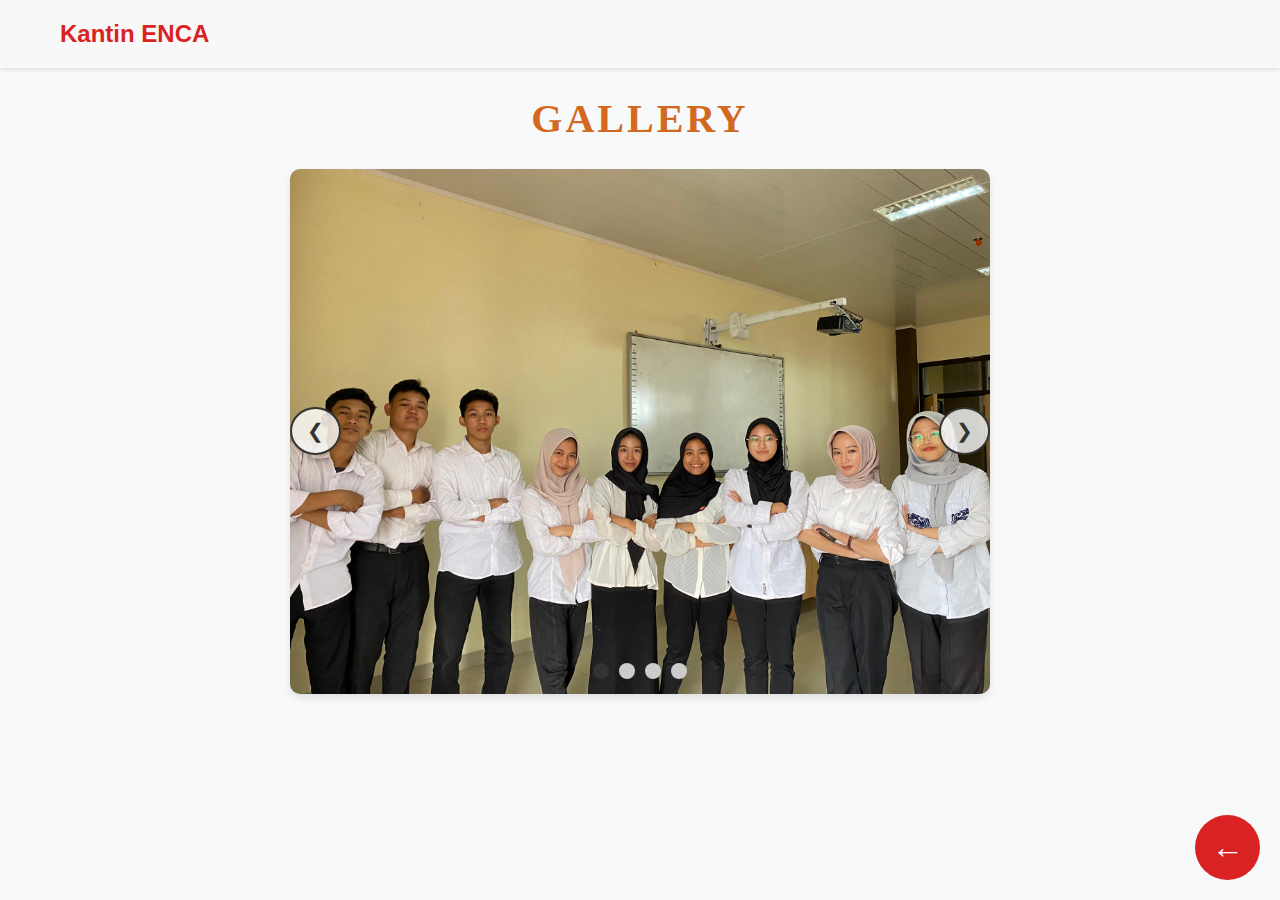
==== index2.html @ 6cbed2f1 "Update index2.html" ====
<!DOCTYPE html>
<html lang="en">

<head>
    <meta charset="UTF-8">
    <meta name="viewport" content="width=device-width, initial-scale=1.0">
    <title>Gallery | </title>
    <link rel="stylesheet" href="style.css">
    <link rel="stylesheet" href="style2.css">
    <link rel="stylesheet" href="style3.css">
    <link rel="icon" href="logo_kantin_enca-removebg-preview.ico" type="image/x-icon" />
    <link href="https://fonts.googleapis.com/css2?family=Wendy+One&family=Patrick+Hand&display=swap" rel="stylesheet">
</head>

<body>
    <header>
        <div class="logo">Kantin ENCA</div>
    </header>
    <div class="bgfl">
        <div class="bgja">
            <h1 class="judul">GALLERY</h1>

            <button id="backButton">
                ←
            </button>

            <div class="carousel">
                <div class="carousel-images">
                    <img src="Gambar WhatsApp 2024-12-26 pukul 18.07.02_36242e32.jpg" alt="Slide 1">
                    <img src="Gambar WhatsApp 2024-12-26 pukul 18.05.33_9d57fae4.jpg" alt="Slide 2">
                    <img src="Gambar WhatsApp 2024-12-26 pukul 17.52.46_0bbd1984.jpg" alt="Slide 3">
                    <img src="Gambar WhatsApp 2024-12-26 pukul 17.51.55_c13f2f59.jpg" alt="">
                </div>
                <div class="carousel-dots">
                    <button class="active" data-slide="0"></button>
                    <button data-slide="1"></button>
                    <button data-slide="2"></button>
                    <button data-slide="3"></button>
                </div>
                <div class="carousel-controls">
                    <button id="prev">&#10094;</button>
                    <button id="next">&#10095;</button>
                </div>
            </div>

        </div>
    </div>
    <script>
        document.getElementById("backButton").onclick = function () {
            window.history.back(); // Kembali ke halaman sebelumnya
        };


        const images = document.querySelector('.carousel-images');
        const dots = document.querySelectorAll('.carousel-dots button');
        const prevButton = document.getElementById('prev');
        const nextButton = document.getElementById('next');

        let currentIndex = 0;

        function updateCarousel() {
            images.style.transform = `translateX(-${currentIndex * 100}%)`;
            dots.forEach((dot, index) => {
                dot.classList.toggle('active', index === currentIndex);
            });
        }

        prevButton.addEventListener('click', () => {
            currentIndex = (currentIndex > 0) ? currentIndex - 1 : dots.length - 1;
            updateCarousel();
        });

        nextButton.addEventListener('click', () => {
            currentIndex = (currentIndex < dots.length - 1) ? currentIndex + 1 : 0;
            updateCarousel();
        });

        dots.forEach((dot, index) => {
            dot.addEventListener('click', () => {
                currentIndex = index;
                updateCarousel();
            });
        });
    </script>
</body>

</html>
---- style.css ----
body {
  font-family: Arial, sans-serif;
  margin: 0;
  padding: 0;
  color: #f8f9fa;
}
/* bootstrap */
.navbar {
  background-color: #343a40 !important;
}

.navbar .nav-link {
  color: #212529 !important;
}
.navbar .nav-link:hover {
  color: #b71c1c !important;
}
.btn-danger {
  background-color: #c82333;
  border: none;
  transition: background-color 0.3s ease;
}
.btn-danger:hover {
  background-color: #b71c1c;
}
header {
  display: flex;
  align-items: center;
  padding: 20px 50px;
  background-color: #fff;
  box-shadow: 0 5px 10px #b71c1c(0, 0, 0, 0.2);
}
.logoibu {
  width: 50px;
  height: 50px;
}
.logo {
  margin-left: 10px;
  font-size: 24px;
  font-weight: bold;
  color: #d92323;
}
nav ul {
  list-style: none;
  display: flex;
  gap: 24px;
  padding: 0;
  margin: 0;
}
.navuli {
  margin-left: 20%;
}
nav ul li {
  display: inline;
}

nav ul li a {
  margin-left: 4px;
  text-decoration: none;
  color: #333;
  font-size: 16px;
}
nav ul li a:hover {
  color: #b71c1c;
}
.search-container {
  margin-left: 6px;
  display: flex;
  justify-content: center;
  align-items: center;
  gap: 14px;
}

input[type="text"] {
  padding: 10px;
  font-size: 15px;
  width: 300px;
  border-radius: 10px;
  margin-left: 10px;
  border: 1.6px solid #c82333;
}
#searchButton {
  background-color: #c82333;
  border-radius: 6px;
  width: 80px;
}
button {
  padding: 10px 20px;
  font-size: 16px;
  cursor: pointer;
}
button#openMenu {
  position: fixed;
  bottom: 100px;
  right: 20px;
  background-color: #d92323;
  color: white;
  padding: 0;
  border: none;
  font-size: 2em;
  cursor: pointer;
  border-radius: 50%;
  display: flex;
  align-items: center;
  justify-content: center;
  width: 65px;
  height: 65px;
  text-decoration: none;
  z-index: 2;
}

.gmaps {
  position: fixed;
  bottom: 20px;
  right: 20px;
  background-color: #d92323;
  color: white;
  padding: 0;
  border: none;
  font-size: 2em;
  cursor: pointer;
  border-radius: 50%;
  display: flex;
  align-items: center;
  justify-content: center;
  width: 65px;
  height: 65px;
  text-decoration: none;
  z-index: 1;
}
.gmaps:hover {
  background-color: #b71c1c;
}

/* Modal Styles */
#menuModal {
  display: none;
  position: fixed;
  top: 50%;
  left: 50%;
  transform: translate(-50%, -50%);
  width: 90%;
  max-width: 550px;
  color: #212529;
  background: #fff;
  box-shadow: 0 2px 10px rgba(0, 0, 0, 0.1);
  border-radius: 10px;
  overflow: hidden;
  z-index: 1000;
}

.menu-content {
  padding: 20px;
}

.menu-content h3 {
  margin-top: 0;
  font-size: 18px;
  text-transform: uppercase;
  border-bottom: 2px solid #ddd;
  padding-bottom: 1px;
}

ul {
  list-style: none;
  padding: 0;
  margin: 0;
}

ul li {
  display: flex;
  justify-content: space-between;
  padding: 4.2px 0;
  border-bottom: 1px solid #ddd;
}
.dm {
  text-align: center;
}
.close-btn {
  position: absolute;
  top: 10px;
  right: 10px;
  font-size: 20px;
  background-color: #c82333;
  border: none;
  cursor: pointer;
}
.close-btn:hover {
  background-color: #b71c1c;
}
.dots {
  color: transparent;
}
.dotd {
  color: transparent;
}
#menuModal.active {
  display: block;
}
.menu-item {
  margin: 0 140px;
}
main {
  padding: 1em;
}
.welcom {
  background-image: url(profil.jpg);
  background-size: 100% 100%; /* Memperpanjang gambar latar belakang ke bawah */
  display: flex;
  align-items: center;
  height: 800px;
}

.welcom-text h1 {
  font-weight: 600;
  font-style: normal;
  width: 250%;
  font-size: 3em;
  color: chocolate;
  margin-left: 35%;
  letter-spacing: 4px;
  line-height: 0.8;
}
.welcom-image {
  margin-left: 18%;
}
html {
  scroll-behavior: smooth;
}

.makanan,
.minuman {
  color: chocolate;
  margin-left: 148px;
  margin-bottom: 15px;
  margin-top: 10px;
  font-size: 38px;
  letter-spacing: 4px;
}

@media screen and (max-width: 768px) {
  .makanan {
    margin-left: 20px;
    margin-bottom: 10px;
    margin-top: 5px;
  }
}
.card-group {
  display: flex;
  flex-wrap: wrap;
  gap: 2em;
  justify-content: center;
  margin-bottom: 2em;
}
.card-miayam,
.card-ayamgeprek,
.card-markari,
.card-mietumis,
.card-migoreng,
.card-nasigoreng,
.card-sosisbakso,
.card-esjeruk,
.card-milo,
.card-tehsisri,
.card-teajus,
.card-popice,
.card-nutrisari,
.card-cappucino,
.card-bengbeng,
.card-jusmangga,
.card-jusbuahnaga,
.card-jusapel,
.card-juspir,
.card-jusalpukat {
  background-size: cover;
  background-position: center;
  background-repeat: no-repeat;
  border: 1px solid #ddd;
  border-radius: 8px;
  flex: 1 1 calc(25% - 1em);
  max-width: calc(25% - 1em);
  display: flex;
  flex-direction: column;
  justify-content: space-between;
  height: 350px;
  box-shadow: 0 4px 6px rgba(0, 0, 0, 0.1);
  padding: 1em;
  position: relative;
  border-radius: 8%;
}

.card-group div:hover {
  transition: transform 0.5s, border-color 0.5s;
  transform: scale(1.03);
  border-color: #d92323;
}
.card-miayam {
  background-image: url(mie\ ayam.png);
}
.card-markari {
  background-image: url(martabak\ kari.png);
}
.card-migoreng {
  background-image: url(mie\ goreng\ special.png);
}
.card-nasigoreng {
  background-image: url(nasi\ goreng.png);
}
.card-mietumis {
  background-image: url(mie\ tumis.png);
}
.card-ayamgeprek {
  background-image: url(nasi\ ayam\ geprek.png);
}
.card-sosisbakso {
  background-image: url(aneka\ sosis.png);
}

.card-esjeruk {
  background-image: url(jus\ jeruk.png);
}
.card-cappucino {
  background-image: url(good\ day.png);
}
.card-bengbeng {
  background-image: url(beng\ beng.png);
}
.card-popice {
  background-image: url(pop\ ice.png);
}
.card-nutrisari {
  background-image: url(nutrisari.png);
}
.card-milo {
  background-image: url(teh\ tarik.png);
}
.card-tehsisri {
  background-image: url(teh\ sisri.png);
}
.card-teajus {
  background-image: url(teajus.png);
}
.card-jusmangga {
  background-image: url(jus\ mangga.png);
}
.card-jusbuahnaga {
  background-image: url(jus\ buah\ naga.png);
}
.card-jusapel {
  background-image: url(jus\ apel.png);
}
.card-jusalpukat {
  background-image: url(jus\ alpukat.png);
}
.best-saller {
  background-image: url(welcome\ To\ Manajemen\ Informatika.jpg);
  background-size: cover;
  height: 700px;
  margin: 0;
  padding: 0;
  margin-bottom: -75px;
}
.content {
  padding-top: 12%;
  padding-left: 10%;
  display: flex;
  gap: 8%;
  
}
.text {
  margin-top: -4%;
  max-width: 600px;
  text-align: justify;
}
.pot {
  width: 400px;
  height: 400px;
  border-radius: 50%;
  animation: rotate 5s linear infinite;
}
@keyframes rotate {
  from {
    transform: rotate(0deg);
  }
  to {
    transform: rotate(360deg);
  }
}
.bs {
  font-size: 48px;
  text-decoration: double;
  font-family: "Wendy One", sans-serif;
  color: #f8f9fa;
  letter-spacing: 4px;
}
.sb {
  font-family: "Patrick Hand", cursive;
  color: #f8f9fa;
  font-weight: 600;
}
.button-container {
  position: absolute;
  bottom: 10px;
  right: 10px;
}
.bgj {
  background-image: url(food.jpg);
  margin-top: -175px !important;
  background-size: 100% 100%;
}
.jumbotron {
  margin-bottom: 20px;
  margin-top: 1px;
}
.bgv {
  background-image: url(beverages.jpg);
  background-size: 100% 100%;
}
button {
  background-color: #4caf50;
  color: white;
  border: none;
  border-radius: 4px;
  padding: 0.5em;
  cursor: pointer;
}

button:hover {
  background-color: #45a049;
}
.count {
  margin-left: 0.5em;
  font-weight: bold;
  color: #212529;
}
.price-and-buttons {
  display: flex;
  align-items: center;
  justify-content: space-between;
  margin-top: 20px;
  padding: 10px 20px;
  background-color: none;
}
.total-price p {
  margin: 0;
  font-size: 18px;
  font-weight: bold;
  margin-left: 130px;
  color: #212529;
}
.red {
  color: #d92323;
  font-style: italic;
  opacity: 85%;
}
#inputText {
  margin-top: 1px;
  height: 25px;
  width: 200px;
  border: 1px solid chocolate;
  border-radius: 4px;
}
.buttons-container {
  display: flex;
  gap: 10px;
  margin-right: 54.5%;
}
.reset-order,
.order-now {
  color: #f8f9fa;
  background-color: #d92323;
  padding: 10px 20px;
  font-size: 16px;
  border-radius: 5px;
  border: none;
  cursor: pointer;
  transition: background-color 0.3s, transform 0.2s;
}

.reset-order:hover {
  background-color: #b71c1c;
}

.order-now:hover {
  background-color: #b71c1c;
}
footer {
  background-color: #343a43; /* Warna dasar footer */
  color: white;
  font-family: Arial, sans-serif;
  padding: 20px 0;
}

.footer-container {
  display: flex;
  flex-wrap: wrap;
  justify-content: space-between;
  align-items: flex-start;
  max-width: 1200px;
  margin: 0 auto;
  padding: 0 20px;
}

.footer-about,
.footer-links {
  flex: 1 1 calc(33.33% - 20px);
  margin: 10px;
}

.footer-about h2,
.footer-links h3 {
  color: #f9a825;
  margin-bottom: 10px;
}

.footer-about p {
  font-size: 14px;
  line-height: 1.6;
}

.footer-links ul {
  list-style: none;
  padding: 0;
}

.footer-links ul li {
  margin: 5px 0;
}

.footer-links ul li a {
  color: #a8a8a8;
  text-decoration: none;
  font-size: 14px;
}

.footer-links ul li a:hover {
  color: #f9a825;
  text-decoration: underline;
}

.footer-bottom {
  text-align: center;
  margin-top: 20px;
  border-top: 1px solid #444;
  padding-top: 10px;
  font-size: 12px;
  color: #a8a8a8;
}

.pesan {
  text-decoration: none;
  color: white;
}
.catatan-fieldset {
  border: 2px solid #e67e22;
  border-radius: 8px;
  padding: 15px;
  margin: 20px auto;
  background-color: #fef9e7;
  box-shadow: 0 4px 8px rgba(0, 0, 0, 0.1);
  width: 60%;
  max-width: 600px;
  text-align: left;
}

@import url("https://fonts.googleapis.com/css2?family=Edu+AU+VIC+WA+NT+Pre:wght@400..700&family=Montserrat:ital,wght@0,100..900;1,100..900&family=Roboto+Slab:wght@100..900&display=swap");
.catatan-fieldset legend {
  letter-spacing: 2px;
  font-family: mont;
  font-size: 18px;
  font-weight: bold;
  color: #e67e22;
  padding: 0 10px;
  text-transform: uppercase;
}

.catatan-fieldset .catatan {
  width: 96%;
  min-height: 100px;
  font-size: 14px;
  padding: 10px;
  margin-top: 10px;
  border: 2px solid #f39c12;
  border-radius: 5px;
  background-color: #fff;
  color: #34495e;
  resize: vertical;
  box-shadow: inset 0 1px 3px rgba(0, 0, 0, 0.1);
  transition: border-color 0.3s ease, box-shadow 0.3s ease;
}

.catatan-fieldset .catatan:focus {
  border-color: #e67e22;
  box-shadow: 0 0 5px rgba(230, 126, 34, 0.5);
  outline: none;
}
#output {
  background-image: url(struk.jpg);
  background-size: 100% 100%;
  display: none;
  margin: 0;
  padding: 15px;
  border: 1px solid #ddd;
  border-radius: 5px;
  box-shadow: 0 2px 5px rgba(0, 0, 0, 0.1);
}

#output h3 {
  color: #f39c12;
  margin-bottom: 16px;
  font-style: italic;
  font-weight: bold;
}

#output strong {
  display: block;
  margin-top: 10px;
  font-size: 16px;
}

#output br {
  line-height: 1.5;
}
.cod {
  background-color: #fff;
  padding: 20px;
  margin: 20px;
  border-radius: 8px;
  box-shadow: 0 4px 8px rgba(0, 0, 0, 0.1);
  max-width: 590px;
  margin: 0 auto;
  border: 2px solid #f39c12;
}

.cod label {
  font-size: 16px;
  color: #333;
  margin-bottom: 8px;
  display: block;
}

.cod select {
  width: 100%;
  padding: 10px;
  font-size: 14px;
  border: 1px solid #ccc;
  border-radius: 4px;
  outline: none;
  transition: border-color 0.3s ease;
}

.cod select:focus {
  border-color: #e67e22;
}

.cod option {
  padding: 10px;
}
.struk {
  font-style: italic;
  opacity: 80%;
  color: #d92323;
}
.namaminumn {
  color: #212529;
  font-family: "Patrick Hand", cursive;
  font-weight: 800;
}
.ctarr {
  background-image: url(catatan\ pembeli.jpg);
  background-size: 100% 100%;
  margin-top: -40px;
}
/* Mode HP */
@media screen and (max-width: 768px) {
  .search-container {
    display: none;
  }
  .navuli {
    margin-left: -35px;
  }
  .cete {
    display: none;
  }
  .my-svg {
    display: none;
  }
  .logo {
    margin-left: -35px;
    white-space: nowrap;
  }
  .logoibu {
    display: none;
  }
  .price-and-buttons {
    gap: 20px;
  }
  .total-price p {
    margin-left: 4px;
    color: #212529;
  }
  .footer-content {
    flex-direction: column;
    align-items: flex-start;
  }

  .footer-links,
  .footer-social {
    margin-top: 10px;
  }
  .footer-links {
    margin-left: 40px;
  }
  .footer-social {
    margin-left: 40px;
  }
  .footer-logo {
    margin-bottom: 10px;
  }
  .catatan-fieldset {
    width: 90%;
  }
  .catatan-fieldset .catatan {
    width: 90%;
  }
  .cat {
    margin-top: 1px;
  }
  .minuman {
    margin-left: 10px;
  }
  .jumbotron {
    margin-top: -35px;
  }
  .welcom-text {
    width: 160px;
    padding: 0;
  }
  .welcom-image {
    display: none;
  }
  .card-miayam,
  .card-ayamgeprek,
  .card-markari,
  .card-mietumis,
  .card-migoreng,
  .card-nasigoreng,
  .card-sosisbakso,
  .card-esjeruk,
  .card-milo,
  .card-tehsisri,
  .card-teajus,
  .card-popice,
  .card-nutrisari,
  .card-cappucino,
  .card-bengbeng,
  .card-jusmangga,
  .card-jusbuahnaga,
  .card-jusapel,
  .card-juspir,
  .card-jusalpukat {
    height: 100px;
  }
  .namaminumn {
    display: none;
  }
  .card-group {
    gap: 1em;
  }
  .content {
    padding-left: 6%;
  }
  .pot {
    width: 175px;
    height: 175px;
  }
  .sb {
    margin-top: 70px;
    margin-left: -120%;
    max-width: 320px;
  }
  .dots {
    display: none;
  }
  .dotd {
    color: transparent;
  }
}
---- style2.css ----
body {
  background-color: #f8f9fa;
  font-family: Arial, sans-serif;
  margin: 0;
  padding: 0;
  color: #212529;
}
header {
  display: flex;
  align-items: center;
  padding: 20px 50px;
  background-color: #f8f8f8;
  box-shadow: 0 2px 4px rgba(0, 0, 0, 0.1);
}
.logoibu {
  width: 50px;
  height: 50px;
}
.logo {
  margin-left: 10px;
  font-size: 24px;
  font-weight: bold;
  color: #d92323;
}

.carousel {
  position: relative;
  width: 80%;
  max-width: 700px;
  overflow: hidden;
  border-radius: 10px;
  box-shadow: 0 4px 8px rgba(0, 0, 0, 0.1);
  margin: 0 auto;
}

.carousel-images {
  display: flex;
  transition: transform 0.5s ease-in-out;
}

.carousel-images img {
  width: 100%;
  flex-shrink: 0;
}

.carousel-dots {
  position: absolute;
  bottom: 15px;
  left: 50%;
  transform: translateX(-50%);
  display: flex;
  gap: 10px;
}

.carousel-dots button {
  width: 12px;
  height: 12px;
  border: none;
  border-radius: 50%;
  background: #ccc;
  cursor: pointer;
  transition: background 0.3s;
}

.carousel-dots button.active {
  background: #333;
}

.carousel-controls {
  position: absolute;
  top: 50%;
  width: 100%;
  display: flex;
  justify-content: space-between;
  transform: translateY(-50%);
}

.carousel-controls button {
  background: rgba(255, 255, 255, 0.8);
  border: 2px solid #333;
  color: #333;
  font-size: 20px;
  padding: 10px 15px;
  cursor: pointer;
  border-radius: 50%;
  transition: background 0.3s, transform 0.3s;
  box-shadow: 0 4px 6px rgba(0, 0, 0, 0.1);
}

.carousel-controls button:hover {
  background: #333;
  color: white;
  transform: scale(1.1);
}

.carousel-controls button:active {
  transform: scale(0.95);
}

@import url("https://fonts.googleapis.com/css2?family=Bowlby+One&family=Edu+AU+VIC+WA+NT+Pre:wght@400..700&family=Montserrat:ital,wght@0,100..900;1,100..900&family=Poppins:ital,wght@0,100;0,200;0,300;0,400;0,500;0,600;0,700;0,800;0,900;1,100;1,200;1,300;1,400;1,500;1,600;1,700;1,800;1,900&family=Roboto+Slab:wght@100..900&display=swap");
.judul {
  text-align: center;
  font-size: 40px;
  color: chocolate;
  font-family: bow;
  letter-spacing: 3px;
}
h2 {
  margin-left: 12px;
  color: #212529;
}

/* Mode HP */
@media screen and (max-width: 768px) {
}
---- style3.css ----
.navulia {
  margin-left: 40%;
}
button#openMenu {
  position: fixed;
  bottom: 100px;
  right: 20px;
  background-color: #d92323;
  color: white;
  padding: 0;
  border: none;
  font-size: 2em;
  cursor: pointer;
  border-radius: 50%;
  display: flex;
  align-items: center;
  justify-content: center;
  width: 65px;
  height: 65px;
  text-decoration: none;
  z-index: 2;
}
/* Modal Styles */
#menuModal {
  display: none;
  position: fixed;
  top: 50%;
  left: 50%;
  transform: translate(-50%, -50%);
  width: 90%;
  max-width: 550px;
  background: #fff;
  box-shadow: 0 2px 10px rgba(0, 0, 0, 0.1);
  border-radius: 10px;
  overflow: hidden;
  z-index: 1000;
}
.menu-content {
  padding: 20px;
}
.menu-content h3 {
  margin-top: 0;
  font-size: 18px;
  text-transform: uppercase;
  border-bottom: 2px solid #ddd;
  padding-bottom: 5px;
}
ul {
  list-style: none;
  padding: 0;
  margin: 0;
}
ul li {
  display: flex;
  justify-content: space-between;
  padding: 5px 0;
  border-bottom: 1px solid #ddd;
} 
.close-btn {
  position: absolute;
  color: #f8f9fa;
  top: 10px;
  right: 10px;
  font-size: 20px;
  background-color: #c82333;
  border: none;
  cursor: pointer;
  border-radius: 50%;
}
.close-btn:hover {
  background-color: #b71c1c;
}
.dots {
  color: transparent;
}
.dotd {
  color: transparent;
}
.da {
  text-align: center;
}
#menuModal.active {
  display: block;
}
#backButton {
  position: fixed;
  bottom: 20px;
  right: 20px;
  background-color: #d92323;
  color: white;
  padding: 0;
  border: none;
  font-size: 2em;
  cursor: pointer;
  border-radius: 50%;
  display: flex;
  align-items: center;
  justify-content: center;
  width: 65px;
  height: 65px;
  text-decoration: none;
  z-index: 1;
}
#backButton:hover {
  background-color: #b71c1c;
}

/* Mode HP */
@media screen and (max-width: 768px) {
  .navuli {
    margin-left: 0px;
  }
  .cete {
    display: none;
  }
  .cta-buttons {
    display: none;
  }
  .logo {
    margin-left: -35px;
  }
  .logoibu {
    display: none;
  }
  .cts {
    margin-left: -8px;
  }
  .foto-container {
    width: 100vw;
    height: 100vh;
    overflow: hidden;
  }

  .foto-container img {
    width: 100%;
    height: 100%;
    object-fit: cover;
    object-position: center center;
  }
}
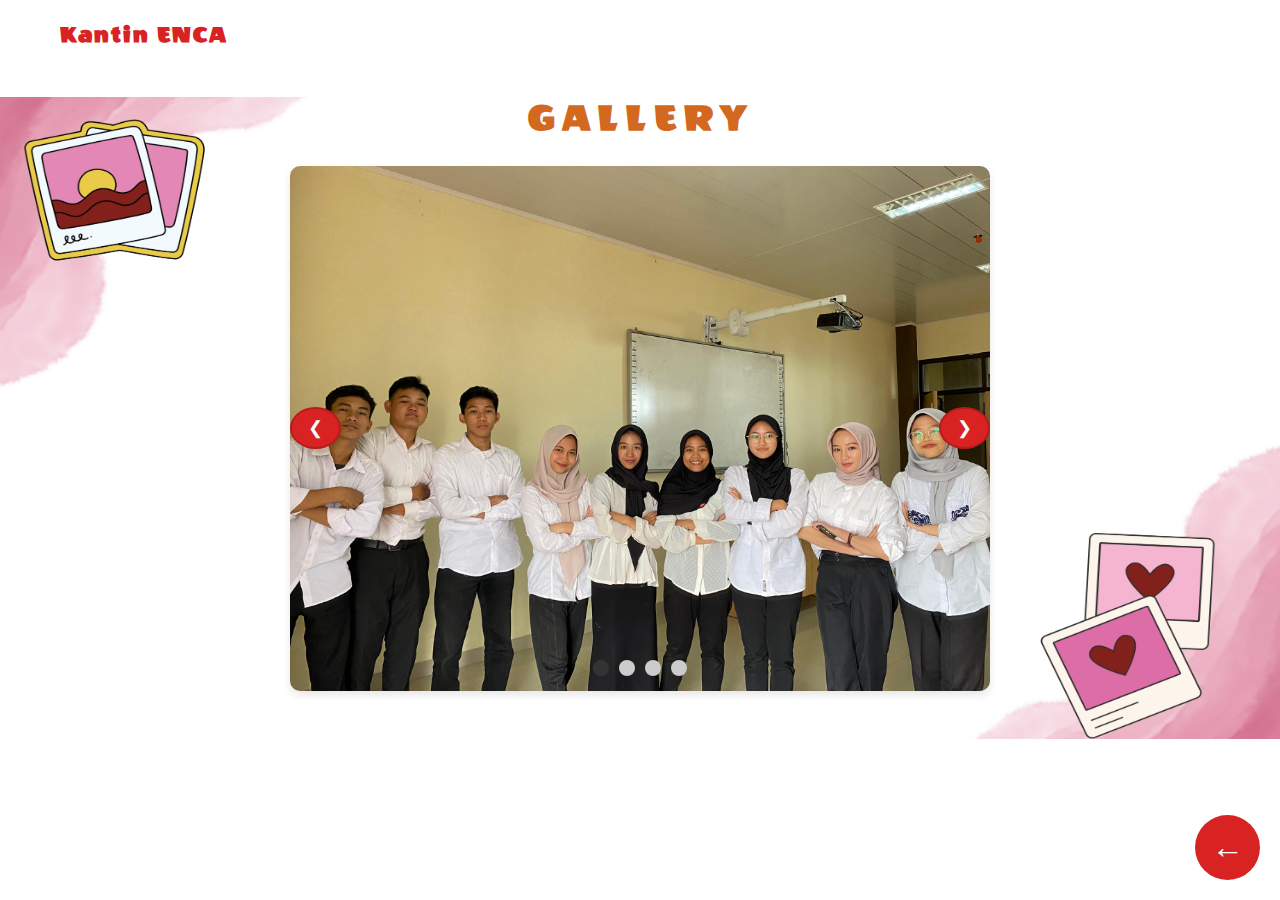
==== commit 8b710a2a: "Update index2.html" ====
--- a/index2.html
+++ b/index2.html
@@ -18,6 +18,7 @@
     </header>
     <div class="bgfl">
         <div class="bgja">
+            
             <h1 class="judul">GALLERY</h1>
 
             <button id="backButton">
--- a/style.css
+++ b/style.css
@@ -2,7 +2,7 @@
   font-family: Arial, sans-serif;
   margin: 0;
   padding: 0;
-  color: #f8f9fa;
+  color: #212529;
 }
 /* bootstrap */
 .navbar {
@@ -26,19 +26,17 @@
 header {
   display: flex;
   align-items: center;
-  padding: 20px 50px;
+  padding: 15px 50px;
   background-color: #fff;
   box-shadow: 0 5px 10px #b71c1c(0, 0, 0, 0.2);
-}
-.logoibu {
-  width: 50px;
-  height: 50px;
 }
 .logo {
   margin-left: 10px;
   font-size: 24px;
   font-weight: bold;
-  color: #d92323;
+  font-family: 'Wendy One', sans-serif;
+ color: #d92323;
+ letter-spacing: 2px;
 }
 nav ul {
   list-style: none;
@@ -365,11 +363,10 @@
   padding-left: 10%;
   display: flex;
   gap: 8%;
-  
 }
 .text {
   margin-top: -4%;
-  max-width: 600px;
+  max-width: 800px;
   text-align: justify;
 }
 .pot {
@@ -387,16 +384,19 @@
   }
 }
 .bs {
-  font-size: 48px;
+  font-size: 40px;
   text-decoration: double;
   font-family: "Wendy One", sans-serif;
   color: #f8f9fa;
   letter-spacing: 4px;
+  margin-bottom: -10px;
 }
 .sb {
   font-family: "Patrick Hand", cursive;
   color: #f8f9fa;
   font-weight: 600;
+  line-height: 2;
+  font-size: 22px;
 }
 .button-container {
   position: absolute;
@@ -595,12 +595,11 @@
   outline: none;
 }
 #output {
-  background-image: url(struk.jpg);
+  background-image: url(welcome\ To\ Manajemen\ Informatika\ \(Banner\ Sedang\ \(AS\)\ \(Horizontal\)\).jpg);
   background-size: 100% 100%;
   display: none;
   margin: 0;
   padding: 15px;
-  border: 1px solid #ddd;
   border-radius: 5px;
   box-shadow: 0 2px 5px rgba(0, 0, 0, 0.1);
 }
@@ -689,9 +688,6 @@
     margin-left: -35px;
     white-space: nowrap;
   }
-  .logoibu {
-    display: none;
-  }
   .price-and-buttons {
     gap: 20px;
   }
@@ -731,6 +727,11 @@
   }
   .jumbotron {
     margin-top: -35px;
+  }
+  .welcom {
+    background-image: url(welcome\ To\ Manajemen\ Informatika\ \(Kisah\ Anda\)11.jpg);
+    background-size: 100% 100%;
+    background-repeat: no-repeat;
   }
   .welcom-text {
     width: 160px;
@@ -773,11 +774,17 @@
   .pot {
     width: 175px;
     height: 175px;
+    margin-top: -10px;
+  }
+  .bs {
+    margin-top: 0px;
   }
   .sb {
-    margin-top: 70px;
+    margin-top: 50px;
     margin-left: -120%;
-    max-width: 320px;
+    max-width: 400px;
+    line-height: 1.5;
+    font-size: 20px;
   }
   .dots {
     display: none;
@@ -785,4 +792,12 @@
   .dotd {
     color: transparent;
   }
-}
+  .phone-number {
+    color: white;
+    text-decoration: none;
+    }
+  .email-link {
+    color: white;
+   text-decoration: none; 
+    }
+}
--- a/style2.css
+++ b/style2.css
@@ -1,6 +1,4 @@
 body {
-  background-color: #f8f9fa;
-  font-family: Arial, sans-serif;
   margin: 0;
   padding: 0;
   color: #212529;
@@ -8,21 +6,10 @@
 header {
   display: flex;
   align-items: center;
-  padding: 20px 50px;
-  background-color: #f8f8f8;
-  box-shadow: 0 2px 4px rgba(0, 0, 0, 0.1);
+  padding: 22px 50px;
+  background-color: #fff;
+  box-shadow: 0 5px 10px #b71c1c(0, 0, 0, 0.2);
 }
-.logoibu {
-  width: 50px;
-  height: 50px;
-}
-.logo {
-  margin-left: 10px;
-  font-size: 24px;
-  font-weight: bold;
-  color: #d92323;
-}
-
 .carousel {
   position: relative;
   width: 80%;
@@ -76,11 +63,11 @@
 }
 
 .carousel-controls button {
-  background: rgba(255, 255, 255, 0.8);
-  border: 2px solid #333;
-  color: #333;
-  font-size: 20px;
-  padding: 10px 15px;
+  background: #d92323;
+  border: 2px solid #b71c1c;
+  color: #f8f9fa;
+  font-size: 18px;
+  padding: 8px 16px; 
   cursor: pointer;
   border-radius: 50%;
   transition: background 0.3s, transform 0.3s;
@@ -88,28 +75,40 @@
 }
 
 .carousel-controls button:hover {
-  background: #333;
+  background: #b71c1c;
   color: white;
-  transform: scale(1.1);
+  transform: scale(1.05);
 }
 
 .carousel-controls button:active {
-  transform: scale(0.95);
+  transform: scale(0.9);
 }
 
-@import url("https://fonts.googleapis.com/css2?family=Bowlby+One&family=Edu+AU+VIC+WA+NT+Pre:wght@400..700&family=Montserrat:ital,wght@0,100..900;1,100..900&family=Poppins:ital,wght@0,100;0,200;0,300;0,400;0,500;0,600;0,700;0,800;0,900;1,100;1,200;1,300;1,400;1,500;1,600;1,700;1,800;1,900&family=Roboto+Slab:wght@100..900&display=swap");
+
 .judul {
   text-align: center;
   font-size: 40px;
   color: chocolate;
-  font-family: bow;
-  letter-spacing: 3px;
-}
-h2 {
-  margin-left: 12px;
-  color: #212529;
+  font-family: 'Wendy One', sans-serif;
+  letter-spacing: 8px;
 }
 
-/* Mode HP */
 @media screen and (max-width: 768px) {
+  .carousel {
+    margin-top: 25%;
+  }
+   .bgja {
+    background-image: url(welcome\ To\ Manajemen\ Informatika\ \(Kisah\ Anda\).jpg);
+    background-size: 100% 100%;
+    background-repeat: no-repeat;
+    height: 642px;
+  }  
 }
+@media (min-width: 768px) {
+    .bgja {
+    background-image: url(welcome\ To\ Manajemen\ Informatika\ \(Presentasi\)\ \(1\).jpg);
+    background-size: 100% 100%;
+    background-repeat: no-repeat;
+    height: 642px;            
+  }
+}
--- a/style3.css
+++ b/style3.css
@@ -1,5 +1,9 @@
-.navulia {
-  margin-left: 40%;
+header {
+  display: flex;
+  align-items: center;
+  padding: 22px 50px;
+  background-color: #fff;
+  box-shadow: 0 5px 10px #b71c1c(0, 0, 0, 0.2);
 }
 button#openMenu {
   position: fixed;
@@ -55,7 +59,7 @@
   justify-content: space-between;
   padding: 5px 0;
   border-bottom: 1px solid #ddd;
-} 
+}
 .close-btn {
   position: absolute;
   color: #f8f9fa;
@@ -107,20 +111,8 @@
 
 /* Mode HP */
 @media screen and (max-width: 768px) {
-  .navuli {
-    margin-left: 0px;
-  }
-  .cete {
-    display: none;
-  }
-  .cta-buttons {
-    display: none;
-  }
   .logo {
     margin-left: -35px;
-  }
-  .logoibu {
-    display: none;
   }
   .cts {
     margin-left: -8px;
@@ -137,4 +129,8 @@
     object-fit: cover;
     object-position: center center;
   }
+  .nonim {
+    list-style: none;
+    color: #212529;
+  }
 }
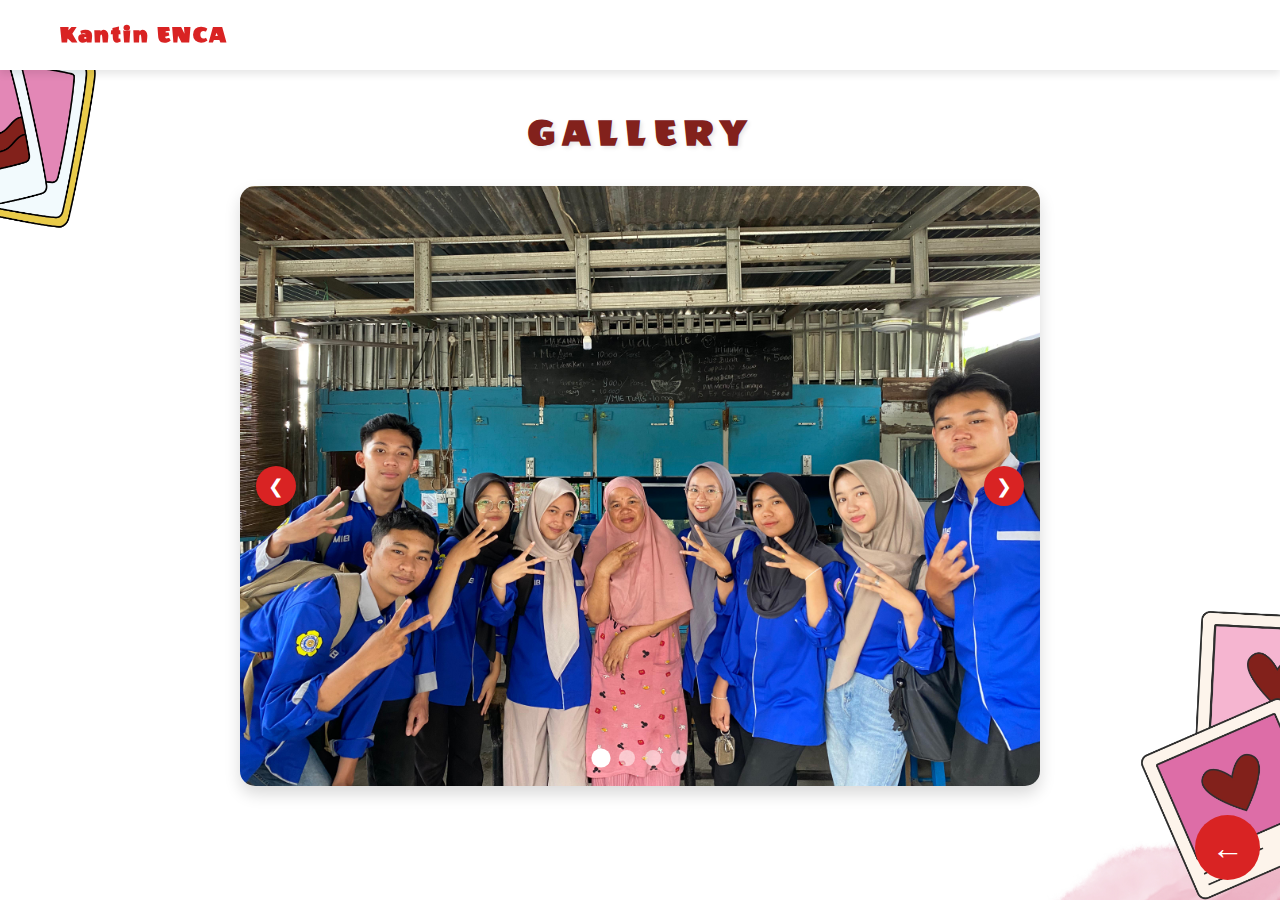
==== commit 9ca284a1: "Update index2.html" ====
--- a/index2.html
+++ b/index2.html
@@ -4,7 +4,7 @@
 <head>
     <meta charset="UTF-8">
     <meta name="viewport" content="width=device-width, initial-scale=1.0">
-    <title>Gallery | </title>
+    <title>Gallery | Kantin ENCA</title>
     <link rel="stylesheet" href="style.css">
     <link rel="stylesheet" href="style2.css">
     <link rel="stylesheet" href="style3.css">
@@ -27,10 +27,10 @@
 
             <div class="carousel">
                 <div class="carousel-images">
-                    <img src="Gambar WhatsApp 2024-12-26 pukul 18.07.02_36242e32.jpg" alt="Slide 1">
-                    <img src="Gambar WhatsApp 2024-12-26 pukul 18.05.33_9d57fae4.jpg" alt="Slide 2">
-                    <img src="Gambar WhatsApp 2024-12-26 pukul 17.52.46_0bbd1984.jpg" alt="Slide 3">
-                    <img src="Gambar WhatsApp 2024-12-26 pukul 17.51.55_c13f2f59.jpg" alt="">
+                    <img src="Gambar WhatsApp 2024-12-31 pukul 20.30.09_fd9daf91.jpg" alt="Slide 1">
+                    <img src="Gambar WhatsApp 2024-12-31 pukul 20.30.14_87c7d795.jpg" alt="Slide 2">
+                    <img src="Gambar WhatsApp 2024-12-31 pukul 20.30.10_4624ecbc.jpg" alt="Slide 3">
+                    <img src="Gambar WhatsApp 2024-12-31 pukul 20.30.14_9592f8e7.jpg" alt="Slide 4">
                 </div>
                 <div class="carousel-dots">
                     <button class="active" data-slide="0"></button>
@@ -47,41 +47,53 @@
         </div>
     </div>
     <script>
-        document.getElementById("backButton").onclick = function () {
-            window.history.back(); // Kembali ke halaman sebelumnya
-        };
+          const carouselImages = document.querySelector('.carousel-images');
+            const dots = document.querySelectorAll('.carousel-dots button');
+            const prevButton = document.getElementById('prev');
+            const nextButton = document.getElementById('next');
 
+            let currentIndex = 0;
+            const totalSlides = dots.length;
+            const slideInterval = 3000; // 3 seconds
 
-        const images = document.querySelector('.carousel-images');
-        const dots = document.querySelectorAll('.carousel-dots button');
-        const prevButton = document.getElementById('prev');
-        const nextButton = document.getElementById('next');
+            function updateCarousel() {
+                const offset = -currentIndex * 100;
+                carouselImages.style.transform = `translateX(${offset}%)`;
 
-        let currentIndex = 0;
+                dots.forEach((dot, index) => {
+                    dot.classList.toggle('active', index === currentIndex);
+                });
+            }
 
-        function updateCarousel() {
-            images.style.transform = `translateX(-${currentIndex * 100}%)`;
+            function goToSlide(index) {
+                currentIndex = (index + totalSlides) % totalSlides;
+                updateCarousel();
+            }
+
+            function nextSlide() {
+                goToSlide(currentIndex + 1);
+            }
+
+            function prevSlide() {
+                goToSlide(currentIndex - 1);
+            }
+
             dots.forEach((dot, index) => {
-                dot.classList.toggle('active', index === currentIndex);
+                dot.addEventListener('click', () => goToSlide(index));
             });
-        }
 
-        prevButton.addEventListener('click', () => {
-            currentIndex = (currentIndex > 0) ? currentIndex - 1 : dots.length - 1;
-            updateCarousel();
-        });
+            nextButton.addEventListener('click', nextSlide);
+            prevButton.addEventListener('click', prevSlide);
 
-        nextButton.addEventListener('click', () => {
-            currentIndex = (currentIndex < dots.length - 1) ? currentIndex + 1 : 0;
-            updateCarousel();
-        });
+            let autoSlide = setInterval(nextSlide, slideInterval);
 
-        dots.forEach((dot, index) => {
-            dot.addEventListener('click', () => {
-                currentIndex = index;
-                updateCarousel();
+            document.querySelector('.carousel').addEventListener('mouseover', () => {
+                clearInterval(autoSlide);
             });
-        });
+
+            document.querySelector('.carousel').addEventListener('mouseout', () => {
+                autoSlide = setInterval(nextSlide, slideInterval);
+            });
     </script>
 </body>
 
--- a/style.css
+++ b/style.css
@@ -35,7 +35,7 @@
   font-size: 24px;
   font-weight: bold;
   font-family: 'Wendy One', sans-serif;
- color: #d92323;
+ color: #82211c;
  letter-spacing: 2px;
 }
 nav ul {
@@ -148,15 +148,18 @@
 }
 
 .menu-content {
-  padding: 20px;
+  padding: 50px;
+  font-family: "Patrick Hand", cursive;
+  font-weight: 600;
 }
 
 .menu-content h3 {
   margin-top: 0;
+  margin-bottom: 10px;
   font-size: 18px;
   text-transform: uppercase;
   border-bottom: 2px solid #ddd;
-  padding-bottom: 1px;
+  padding-bottom: 0px;
 }
 
 ul {
@@ -168,7 +171,7 @@
 ul li {
   display: flex;
   justify-content: space-between;
-  padding: 4.2px 0;
+  padding: 3.2px 0;
   border-bottom: 1px solid #ddd;
 }
 .dm {
@@ -176,8 +179,8 @@
 }
 .close-btn {
   position: absolute;
-  top: 10px;
-  right: 10px;
+  top: 90px;
+  right: 60px;
   font-size: 20px;
   background-color: #c82333;
   border: none;
@@ -201,9 +204,17 @@
 main {
   padding: 1em;
 }
+@keyframes fadeIn {
+  0% {
+    opacity: 0;
+  }
+  100% {
+    opacity: 1;
+  }
+}
 .welcom {
   background-image: url(profil.jpg);
-  background-size: 100% 100%; /* Memperpanjang gambar latar belakang ke bawah */
+  background-size: 100% 100%;
   display: flex;
   align-items: center;
   height: 800px;
@@ -218,10 +229,21 @@
   margin-left: 35%;
   letter-spacing: 4px;
   line-height: 0.8;
-}
+  opacity: 0;
+  animation: fadeIn 2s ease-in-out forwards;
+}
+
+.welcom-image img {
+  opacity: 0;
+  animation: fadeIn 2s ease-in-out 0.5s forwards;
+}
+
 .welcom-image {
   margin-left: 18%;
 }
+
+
+
 html {
   scroll-behavior: smooth;
 }
@@ -231,16 +253,18 @@
   color: chocolate;
   margin-left: 148px;
   margin-bottom: 15px;
-  margin-top: 10px;
+  margin-top: 200px;
   font-size: 38px;
   letter-spacing: 4px;
 }
-
+.minuman {
+  margin-top: 60px;
+}
 @media screen and (max-width: 768px) {
   .makanan {
     margin-left: 20px;
     margin-bottom: 10px;
-    margin-top: 5px;
+    margin-top: 60px;
   }
 }
 .card-group {
@@ -664,19 +688,30 @@
   color: #212529;
   font-family: "Patrick Hand", cursive;
   font-weight: 800;
+  letter-spacing: 1.8px;
 }
 .ctarr {
   background-image: url(catatan\ pembeli.jpg);
   background-size: 100% 100%;
   margin-top: -40px;
 }
+.phone-number {
+    color: white;
+    text-decoration: none;
+}
+
+.email-link {
+    color: white;
+    text-decoration: none;
+}
+
 /* Mode HP */
 @media screen and (max-width: 768px) {
   .search-container {
     display: none;
   }
   .navuli {
-    margin-left: -35px;
+    margin-left: -27px;
   }
   .cete {
     display: none;
@@ -721,9 +756,6 @@
   }
   .cat {
     margin-top: 1px;
-  }
-  .minuman {
-    margin-left: 10px;
   }
   .jumbotron {
     margin-top: -35px;
@@ -734,7 +766,7 @@
     background-repeat: no-repeat;
   }
   .welcom-text {
-    width: 160px;
+    width: 130px;
     padding: 0;
   }
   .welcom-image {
@@ -778,13 +810,19 @@
   }
   .bs {
     margin-top: 0px;
+    margin-left: -8%;
+    letter-spacing: 2.5px;
   }
   .sb {
     margin-top: 50px;
     margin-left: -120%;
-    max-width: 400px;
+    max-width: 350px;
     line-height: 1.5;
     font-size: 20px;
+  }
+  .minuman {
+    margin-top:50px;
+    margin-left: 10px;
   }
   .dots {
     display: none;
@@ -800,4 +838,7 @@
     color: white;
    text-decoration: none; 
     }
-}
+    .menu-content {
+      font-size: 15px;
+    }
+}
--- a/style2.css
+++ b/style2.css
@@ -1,38 +1,149 @@
-body {
+/* Reset dan variabel warna */
+:root {
+  --primary-color: #d92323;
+  --primary-dark: #b71c1c;
+  --background-light: #f8f9fa;
+  --text-dark: #212529;
+  --text-light: #ffffff;
+  --shadow: 0 4px 8px rgba(0, 0, 0, 0.1);
+  --transition: all 0.3s ease;
+}
+
+* {
   margin: 0;
   padding: 0;
-  color: #212529;
-}
+  box-sizing: border-box;
+}
+
+body {
+  color: var(--text-dark);
+  font-family: 'Patrick Hand', sans-serif;
+  background-color: var(--background-light);
+}
+
+/* Header Styling */
 header {
   display: flex;
   align-items: center;
-  padding: 22px 50px;
-  background-color: #fff;
-  box-shadow: 0 5px 10px #b71c1c(0, 0, 0, 0.2);
-}
+  padding: 1rem 3rem;
+  background-color: var(--text-light);
+  box-shadow: var(--shadow);
+  position: fixed;
+  width: 100%;
+  top: 0;
+  z-index: 1000;
+}
+
+.logo {
+  font-family: 'Wendy One', sans-serif;
+  font-size: 1.5rem;
+  color: var(--primary-color);
+  letter-spacing: 2px;
+  transition: var(--transition);
+}
+
+.logo:hover {
+  transform: scale(1.05);
+}
+
+/* Back Button Styling */
+#backButton {
+  position: fixed;
+  top: 90px;
+  left: 20px;
+  background-color: var(--primary-color);
+  color: var(--text-light);
+  border: none;
+  border-radius: 50%;
+  width: 40px;
+  height: 40px;
+  font-size: 1.5rem;
+  cursor: pointer;
+  transition: var(--transition);
+  z-index: 100;
+  display: flex;
+  align-items: center;
+  justify-content: center;
+  box-shadow: var(--shadow);
+}
+
+#backButton:hover {
+  background-color: var(--primary-dark);
+  transform: scale(1.1);
+}
+
+/* Title Styling */
+.judul {
+  text-align: center;
+  font-size: 2.5rem;
+  color: #82211c;
+  font-family: 'Wendy One', sans-serif;
+  letter-spacing: 8px;
+  margin: 6rem 0 2rem;
+  text-shadow: 2px 2px 4px rgba(0, 0, 0, 0.1);
+  animation: fadeInDown 1s ease;
+}
+
+/* Carousel Styling */
 .carousel {
   position: relative;
   width: 80%;
-  max-width: 700px;
+  max-width: 800px;
+  margin: 2rem auto;
   overflow: hidden;
-  border-radius: 10px;
-  box-shadow: 0 4px 8px rgba(0, 0, 0, 0.1);
-  margin: 0 auto;
+  border-radius: 15px;
+  box-shadow: 0 8px 16px rgba(0, 0, 0, 0.15);
+  animation: fadeIn 1s ease;
 }
 
 .carousel-images {
   display: flex;
-  transition: transform 0.5s ease-in-out;
+  transition: transform 0.5s cubic-bezier(0.4, 0, 0.2, 1);
 }
 
 .carousel-images img {
   width: 100%;
+  height: auto;
+  object-fit: cover;
   flex-shrink: 0;
 }
 
+/* Carousel Controls */
+.carousel-controls {
+  position: absolute;
+  top: 50%;
+  width: 100%;
+  display: flex;
+  justify-content: space-between;
+  transform: translateY(-50%);
+  padding: 0 1rem;
+}
+
+.carousel-controls button {
+  background-color: var(--primary-color);
+  border: none;
+  color: var(--text-light);
+  font-size: 1.2rem;
+  width: 40px;
+  height: 40px;
+  border-radius: 50%;
+  cursor: pointer;
+  transition: var(--transition);
+  display: flex;
+  align-items: center;
+  justify-content: center;
+  box-shadow: var(--shadow);
+}
+
+.carousel-controls button:hover {
+  background-color: var(--primary-dark);
+  transform: scale(1.1);
+}
+
+/* Carousel Dots */
 .carousel-dots {
   position: absolute;
-  bottom: 15px;
+  bottom: 20px;
   left: 50%;
   transform: translateX(-50%);
   display: flex;
@@ -44,71 +155,85 @@
   height: 12px;
   border: none;
   border-radius: 50%;
-  background: #ccc;
+  background-color: rgba(255, 255, 255, 0.5);
   cursor: pointer;
-  transition: background 0.3s;
+  transition: var(--transition);
 }
 
 .carousel-dots button.active {
-  background: #333;
-}
-
-.carousel-controls {
-  position: absolute;
-  top: 50%;
-  width: 100%;
-  display: flex;
-  justify-content: space-between;
-  transform: translateY(-50%);
-}
-
-.carousel-controls button {
-  background: #d92323;
-  border: 2px solid #b71c1c;
-  color: #f8f9fa;
-  font-size: 18px;
-  padding: 8px 16px; 
-  cursor: pointer;
-  border-radius: 50%;
-  transition: background 0.3s, transform 0.3s;
-  box-shadow: 0 4px 6px rgba(0, 0, 0, 0.1);
-}
-
-.carousel-controls button:hover {
-  background: #b71c1c;
-  color: white;
-  transform: scale(1.05);
-}
-
-.carousel-controls button:active {
-  transform: scale(0.9);
-}
-
-
-.judul {
-  text-align: center;
-  font-size: 40px;
-  color: chocolate;
-  font-family: 'Wendy One', sans-serif;
-  letter-spacing: 8px;
-}
-
+  background-color: var(--text-light);
+  transform: scale(1.2);
+}
+
+/* Background Styling */
+.bgja {
+  min-height: 100vh;
+  padding: 1rem;
+  background-position: center;
+  background-size: cover;
+}
+
+/* Animations */
+@keyframes fadeIn {
+  from {
+    opacity: 0;
+    transform: translateY(20px);
+  }
+  to {
+    opacity: 1;
+    transform: translateY(0);
+  }
+}
+
+@keyframes fadeInDown {
+  from {
+    opacity: 0;
+    transform: translateY(-20px);
+  }
+  to {
+    opacity: 1;
+    transform: translateY(0);
+  }
+}
+
+/* Responsive Design */
 @media screen and (max-width: 768px) {
   .carousel {
-    margin-top: 25%;
-  }
-   .bgja {
-    background-image: url(welcome\ To\ Manajemen\ Informatika\ \(Kisah\ Anda\).jpg);
-    background-size: 100% 100%;
-    background-repeat: no-repeat;
-    height: 642px;
-  }  
-}
-@media (min-width: 768px) {
-    .bgja {
+    width: 90%;
+    margin-top: 1rem;
+    margin-top: 80px;
+  }
+
+  .judul {
+    font-size: 2rem;
+    letter-spacing: 4px;
+    margin: 5rem 0 1rem;
+  }
+
+
+  
+  header {
+    padding: 1rem;
+  }
+
+  #backButton {
+    top: 80px;
+    width: 35px;
+    height: 35px;
+    font-size: 1.2rem;
+  }
+
+  .bgja {
+    background-image: url(revisi.jpg);
+    height: auto;
+    min-height: 100vh;
+  }
+}
+
+@media (min-width: 769px) {
+  .bgja {
     background-image: url(welcome\ To\ Manajemen\ Informatika\ \(Presentasi\)\ \(1\).jpg);
-    background-size: 100% 100%;
-    background-repeat: no-repeat;
-    height: 642px;            
-  }
-}
+    height: auto;
+    min-height: 100vh;
+  }
+}
--- a/style3.css
+++ b/style3.css
@@ -39,8 +39,22 @@
   overflow: hidden;
   z-index: 1000;
 }
+.foto-container {
+  background-image: url(About\ Us_20241218_222832_0000-1.png);
+  background-size: cover;
+  background-position: center;
+  background-repeat: no-repeat;
+  width: 100%;
+  height: 100vh;
+  position: fixed;
+  top: 0;
+  left: 0;
+  z-index: -1;
+}
 .menu-content {
   padding: 20px;
+  letter-spacing: 1px;
+  font-weight: bold;
 }
 .menu-content h3 {
   margin-top: 0;
@@ -87,6 +101,7 @@
   display: block;
 }
 #backButton {
+  all: unset;
   position: fixed;
   bottom: 20px;
   right: 20px;
@@ -117,20 +132,13 @@
   .cts {
     margin-left: -8px;
   }
-  .foto-container {
-    width: 100vw;
-    height: 100vh;
-    overflow: hidden;
-  }
-
-  .foto-container img {
-    width: 100%;
-    height: 100%;
-    object-fit: cover;
-    object-position: center center;
-  }
   .nonim {
     list-style: none;
     color: #212529;
   }
+  .foto-container {
+    background-image: url(about_20241229_201315_0000-1.png);
+    background-size: 100% 100%;
+    margin-top: 7%;
+  }
 }
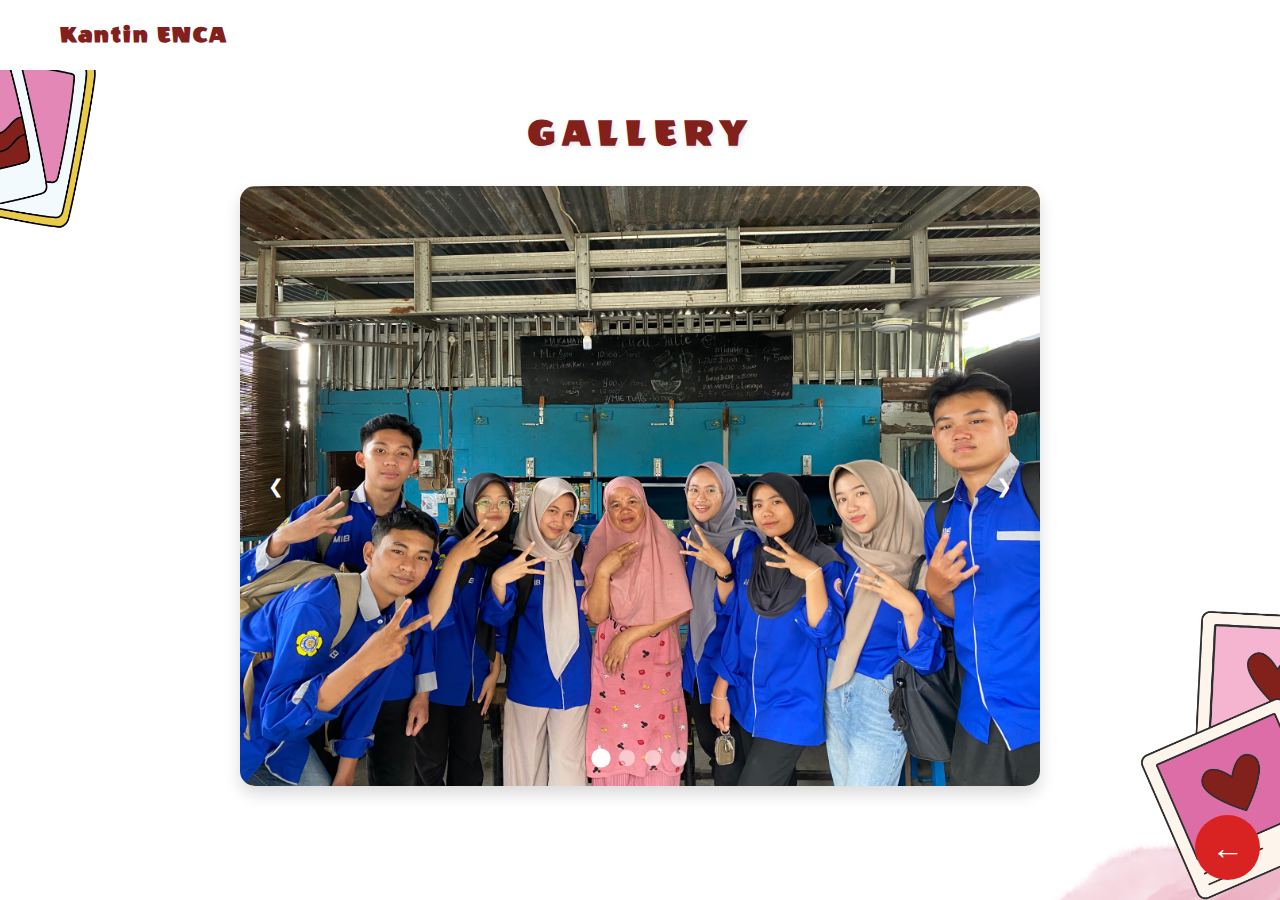
==== commit af07366d: "Update index2.html" ====
--- a/index2.html
+++ b/index2.html
@@ -47,6 +47,10 @@
         </div>
     </div>
     <script>
+    document.getElementById('backButton').addEventListener('click', () => {
+        window.location.href = 'index.html';
+    });
+      
           const carouselImages = document.querySelector('.carousel-images');
             const dots = document.querySelectorAll('.carousel-dots button');
             const prevButton = document.getElementById('prev');
--- a/style2.css
+++ b/style2.css
@@ -1,9 +1,8 @@
 /* Reset dan variabel warna */
 :root {
-  --primary-color: #d92323;
   --primary-dark: #b71c1c;
   --background-light: #f8f9fa;
-  --text-dark: #212529;
+  --text-dark: #82211c;
   --text-light: #ffffff;
   --shadow: 0 4px 8px rgba(0, 0, 0, 0.1);
   --transition: all 0.3s ease;
@@ -26,8 +25,6 @@
   display: flex;
   align-items: center;
   padding: 1rem 3rem;
-  background-color: var(--text-light);
-  box-shadow: var(--shadow);
   position: fixed;
   width: 100%;
   top: 0;
@@ -35,10 +32,11 @@
 }
 
 .logo {
+  color: #82211c;
   font-family: 'Wendy One', sans-serif;
   font-size: 1.5rem;
+  letter-spacing: 2px;
   color: var(--primary-color);
-  letter-spacing: 2px;
   transition: var(--transition);
 }
 
@@ -69,7 +67,6 @@
 
 #backButton:hover {
   background-color: var(--primary-dark);
-  transform: scale(1.1);
 }
 
 /* Title Styling */
@@ -120,7 +117,7 @@
 }
 
 .carousel-controls button {
-  background-color: var(--primary-color);
+  background-color: transparent;
   border: none;
   color: var(--text-light);
   font-size: 1.2rem;
@@ -136,7 +133,6 @@
 }
 
 .carousel-controls button:hover {
-  background-color: var(--primary-dark);
   transform: scale(1.1);
 }
 
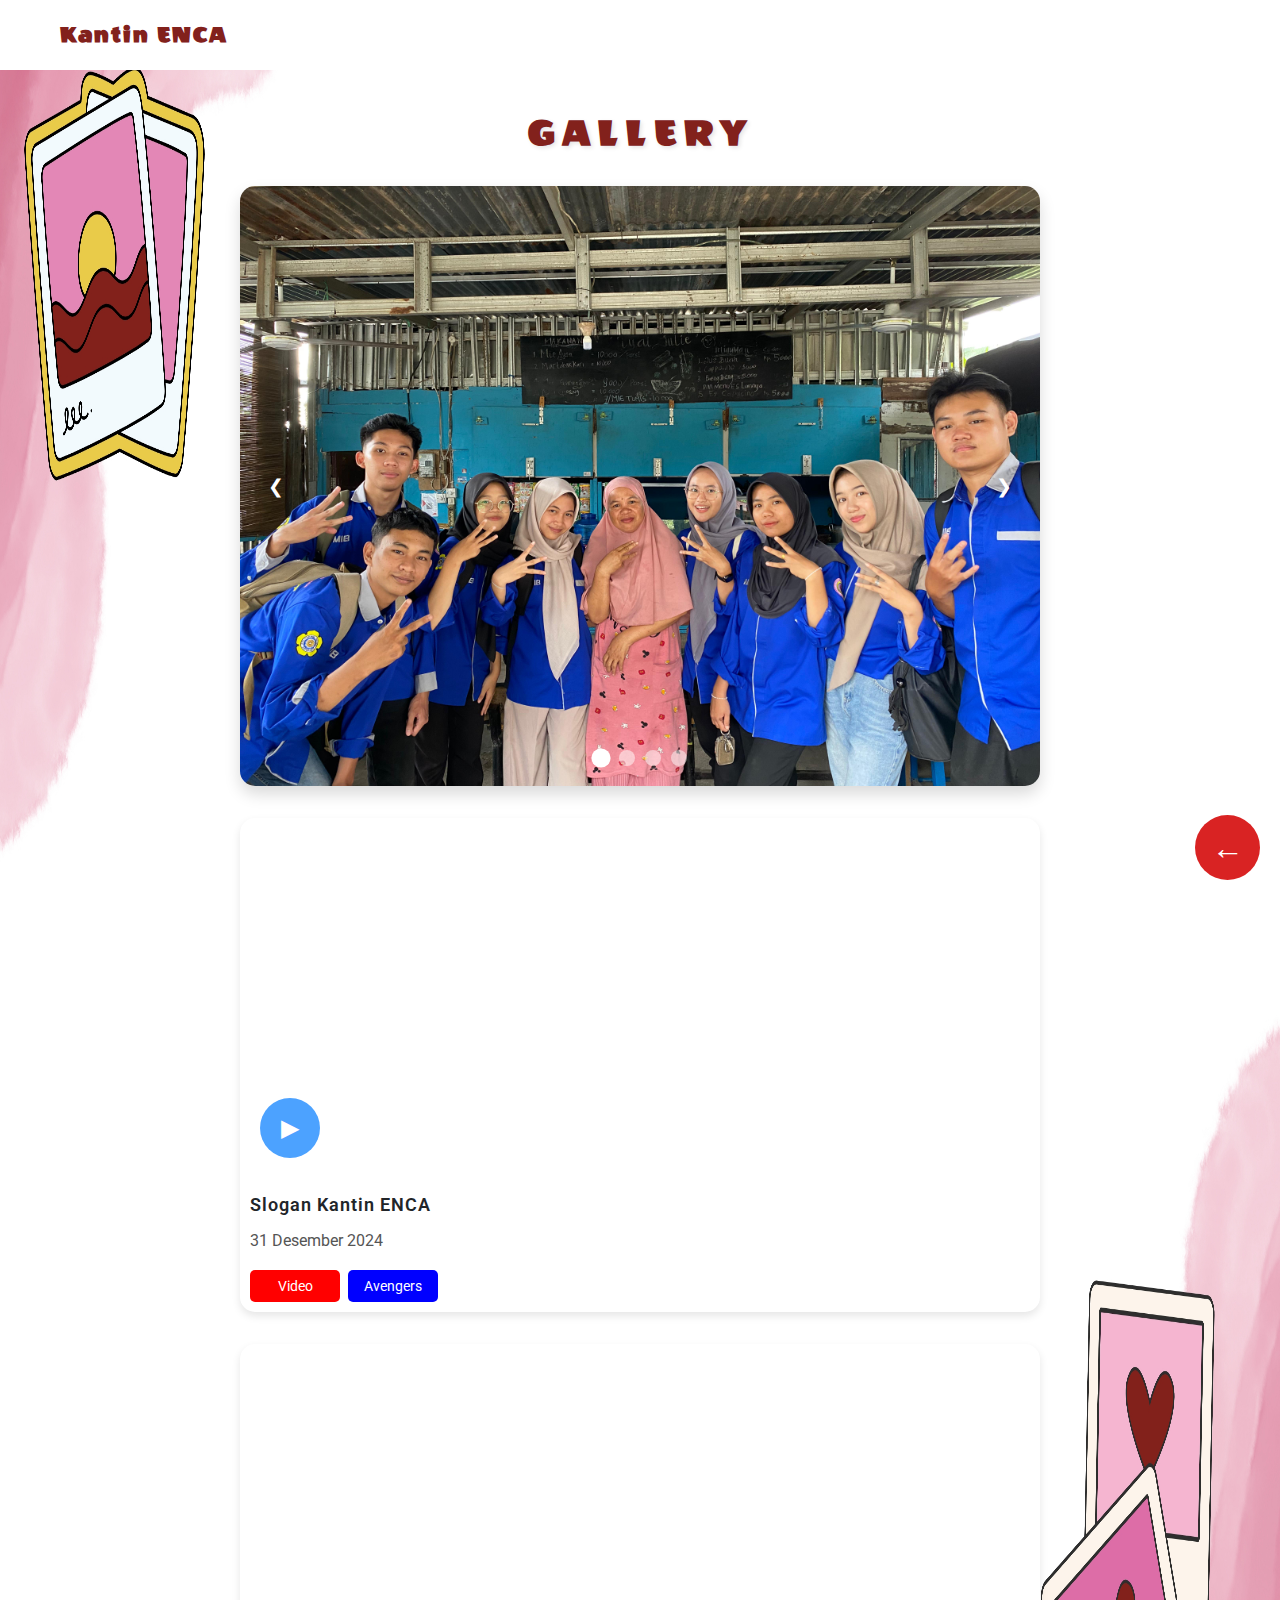
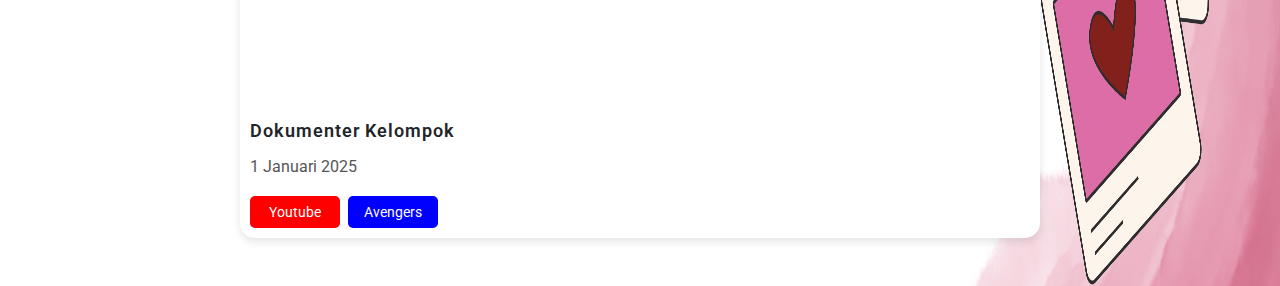
==== commit e615fa52: "Update index2.html" ====
--- a/index2.html
+++ b/index2.html
@@ -10,15 +10,17 @@
     <link rel="stylesheet" href="style3.css">
     <link rel="icon" href="logo_kantin_enca-removebg-preview.ico" type="image/x-icon" />
     <link href="https://fonts.googleapis.com/css2?family=Wendy+One&family=Patrick+Hand&display=swap" rel="stylesheet">
+    <link href="https://fonts.googleapis.com/css2?family=Roboto:wght@400;500&family=Poppins:wght@400;600&display=swap"
+        rel="stylesheet">
+
 </head>
 
 <body>
     <header>
         <div class="logo">Kantin ENCA</div>
     </header>
-    <div class="bgfl">
         <div class="bgja">
-            
+
             <h1 class="judul">GALLERY</h1>
 
             <button id="backButton">
@@ -44,60 +46,116 @@
                 </div>
             </div>
 
+            <div class="card">
+                <div class="video-container">
+                    <video id="myVideo">
+                        <source src="Video WhatsApp 2025-01-01 pukul 23.59.46_0fd13b23.mp4" type="video/mp4">
+                        Browser Anda tidak mendukung video tag.
+                    </video>
+                    <button class="play-button" id="playButton">▶</button>
+                </div>
+                <div class="slogan-container">
+                    Slogan Kantin ENCA
+                </div>
+                <div class="date-container">
+                    31 Desember 2024
+                </div>
+                <div class="text-container">
+                    <div class="text-box text-red">Video</div>
+                    <div class="text-box text-blue">Avengers</div>
+                </div>
+            </div>
+
+            <div class="card">
+                <div class="video-container">
+                    <iframe width="560" height="315" src="https://www.youtube.com/embed/9ULAb0j5Xww?si=rpddmb4mpmCtWs3u"
+                        title="YouTube video player" frameborder="0"
+                        allow="accelerometer; autoplay; clipboard-write; encrypted-media; gyroscope; picture-in-picture; web-share"
+                        referrerpolicy="strict-origin-when-cross-origin" allowfullscreen></iframe>
+                </div>
+                <div class="slogan-container">
+                    Dokumenter Kelompok
+                </div>
+                <div class="date-container">
+                    1 Januari 2025
+                </div>
+                <div class="text-container">
+                    <div class="text-box text-red">Youtube</div>
+                    <div class="text-box text-blue">Avengers</div>
+                </div>
+            </div>
+
+
         </div>
-    </div>
+
     <script>
-    document.getElementById('backButton').addEventListener('click', () => {
-        window.location.href = 'index.html';
-    });
-      
-          const carouselImages = document.querySelector('.carousel-images');
-            const dots = document.querySelectorAll('.carousel-dots button');
-            const prevButton = document.getElementById('prev');
-            const nextButton = document.getElementById('next');
+        document.getElementById("backButton").onclick = function () {
+            window.location.href = "index.html";
+        };
 
-            let currentIndex = 0;
-            const totalSlides = dots.length;
-            const slideInterval = 3000; // 3 seconds
+        const carouselImages = document.querySelector('.carousel-images');
+        const dots = document.querySelectorAll('.carousel-dots button');
+        const prevButton = document.getElementById('prev');
+        const nextButton = document.getElementById('next');
 
-            function updateCarousel() {
-                const offset = -currentIndex * 100;
-                carouselImages.style.transform = `translateX(${offset}%)`;
-
-                dots.forEach((dot, index) => {
-                    dot.classList.toggle('active', index === currentIndex);
-                });
-            }
-
-            function goToSlide(index) {
-                currentIndex = (index + totalSlides) % totalSlides;
-                updateCarousel();
-            }
-
-            function nextSlide() {
-                goToSlide(currentIndex + 1);
-            }
-
-            function prevSlide() {
-                goToSlide(currentIndex - 1);
-            }
+        let currentIndex = 0;
+        const totalSlides = dots.length;
+        const slideInterval = 3000;
+        function updateCarousel() {
+            const offset = -currentIndex * 100;
+            carouselImages.style.transform = `translateX(${offset}%)`;
 
             dots.forEach((dot, index) => {
-                dot.addEventListener('click', () => goToSlide(index));
+                dot.classList.toggle('active', index === currentIndex);
             });
+        }
 
-            nextButton.addEventListener('click', nextSlide);
-            prevButton.addEventListener('click', prevSlide);
+        function goToSlide(index) {
+            currentIndex = (index + totalSlides) % totalSlides;
+            updateCarousel();
+        }
 
-            let autoSlide = setInterval(nextSlide, slideInterval);
+        function nextSlide() {
+            goToSlide(currentIndex + 1);
+        }
 
-            document.querySelector('.carousel').addEventListener('mouseover', () => {
-                clearInterval(autoSlide);
-            });
+        function prevSlide() {
+            goToSlide(currentIndex - 1);
+        }
 
-            document.querySelector('.carousel').addEventListener('mouseout', () => {
-                autoSlide = setInterval(nextSlide, slideInterval);
-            });
+        dots.forEach((dot, index) => {
+            dot.addEventListener('click', () => goToSlide(index));
+        });
+
+        nextButton.addEventListener('click', nextSlide);
+        prevButton.addEventListener('click', prevSlide);
+
+        let autoSlide = setInterval(nextSlide, slideInterval);
+
+        document.querySelector('.carousel').addEventListener('mouseover', () => {
+            clearInterval(autoSlide);
+        });
+
+        document.querySelector('.carousel').addEventListener('mouseout', () => {
+            autoSlide = setInterval(nextSlide, slideInterval);
+        });
+
+        const video = document.getElementById("myVideo");
+        const playButton = document.getElementById("playButton");
+
+        playButton.addEventListener("click", function () {
+            if (video.paused) {
+                video.play();
+                playButton.textContent = "❚❚"; // Ubah teks tombol menjadi Pause
+            } else {
+                video.pause();
+                playButton.textContent = "▶"; // Ubah teks tombol menjadi Play
+            }
+        });
+
+        video.addEventListener("ended", function () {
+            playButton.textContent = "▶"; // Ubah teks tombol kembali ke Play setelah video selesai
+        });
     </script>
 </body>
 
--- a/style.css
+++ b/style.css
@@ -1,3 +1,4 @@
+
 body {
   font-family: Arial, sans-serif;
   margin: 0;
@@ -37,6 +38,10 @@
   font-family: 'Wendy One', sans-serif;
  color: #82211c;
  letter-spacing: 2px;
+ transition: all 0.3s ease;
+}
+.logo:hover {
+  transform: scale(1.05);
 }
 nav ul {
   list-style: none;
@@ -130,8 +135,43 @@
   background-color: #b71c1c;
 }
 
+.loading-bar {
+  width: 100%;
+  height: 12px; 
+  background: #e0e0e0;
+  border-radius: 6px;
+  overflow: hidden;
+  margin-bottom: 15px;
+  box-shadow: 0 2px 5px rgba(0, 0, 0, 0.2);
+}
+
+.progress {
+  height: 100%;
+  width: 0; 
+  background: linear-gradient(to right, #0084ff, #0056b3);
+  border-radius: 6px; 
+  animation: loading 3s forwards;
+}
+
+@keyframes loading {
+  0% {
+    width: 0;
+  }
+  100% {
+    width: 100%;
+  }
+}
+
+.loading-text {
+  font-size: 18px;
+  color: #333;
+  text-align: center;
+  margin-bottom: 10px;
+}
+
 /* Modal Styles */
 #menuModal {
+  height: 800px;
   display: none;
   position: fixed;
   top: 50%;
@@ -156,7 +196,7 @@
 .menu-content h3 {
   margin-top: 0;
   margin-bottom: 10px;
-  font-size: 18px;
+  font-size: 16px;
   text-transform: uppercase;
   border-bottom: 2px solid #ddd;
   padding-bottom: 0px;
@@ -171,7 +211,7 @@
 ul li {
   display: flex;
   justify-content: space-between;
-  padding: 3.2px 0;
+  padding: 2px 0;
   border-bottom: 1px solid #ddd;
 }
 .dm {
@@ -509,7 +549,7 @@
   background-color: #b71c1c;
 }
 footer {
-  background-color: #343a43; /* Warna dasar footer */
+  background-color: #343a43;
   color: white;
   font-family: Arial, sans-serif;
   padding: 20px 0;
--- a/style2.css
+++ b/style2.css
@@ -1,4 +1,3 @@
-/* Reset dan variabel warna */
 :root {
   --primary-dark: #b71c1c;
   --background-light: #f8f9fa;
@@ -18,9 +17,10 @@
   color: var(--text-dark);
   font-family: 'Patrick Hand', sans-serif;
   background-color: var(--background-light);
-}
-
-/* Header Styling */
+  background-image: url(welcome\ To\ Manajemen\ Informatika\ \(Presentasi\)\ \(1\).jpg);
+  background-size: 100% 100%;
+}
+
 header {
   display: flex;
   align-items: center;
@@ -44,7 +44,6 @@
   transform: scale(1.05);
 }
 
-/* Back Button Styling */
 #backButton {
   position: fixed;
   top: 90px;
@@ -69,7 +68,6 @@
   background-color: var(--primary-dark);
 }
 
-/* Title Styling */
 .judul {
   text-align: center;
   font-size: 2.5rem;
@@ -81,7 +79,6 @@
   animation: fadeInDown 1s ease;
 }
 
-/* Carousel Styling */
 .carousel {
   position: relative;
   width: 80%;
@@ -105,7 +102,6 @@
   flex-shrink: 0;
 }
 
-/* Carousel Controls */
 .carousel-controls {
   position: absolute;
   top: 50%;
@@ -136,7 +132,6 @@
   transform: scale(1.1);
 }
 
-/* Carousel Dots */
 .carousel-dots {
   position: absolute;
   bottom: 20px;
@@ -161,7 +156,6 @@
   transform: scale(1.2);
 }
 
-/* Background Styling */
 .bgja {
   min-height: 100vh;
   padding: 1rem;
@@ -169,7 +163,114 @@
   background-size: cover;
 }
 
-/* Animations */
+iframe {
+    position: absolute;
+    top: 0;
+    left: 0;
+    width: 100%;
+    height: 100%;
+    border: none;
+    border-radius: 10px 10px 0 0;
+}
+
+.card {
+    background: white;
+    border-radius: 15px;
+    box-shadow: var(--shadow);
+    width: 80%;
+    max-width: 800px;
+    margin: 2rem auto;
+    position: relative;
+    overflow: hidden;
+}
+
+.video-container {
+    position: relative;
+    width: 100%;
+    height: 360px;
+    overflow: hidden;
+}
+
+video {
+    width: 100%;
+    height: 100%;
+    object-fit: cover;
+    border-radius: 10px 10px 0 0;
+}
+
+
+.play-button {
+    background-color: rgba(0, 123, 255, 0.7);
+    color: white;
+    border: none;
+    padding: 10px;
+    border-radius: 50%;
+    cursor: pointer;
+    position: absolute;
+    bottom: 20px;
+    left: 20px;
+    width: 60px;
+    height: 60px;
+    display: flex;
+    justify-content: center;
+    align-items: center;
+    font-size: 24px;
+    z-index: 10;
+    transition: background-color 0.3s ease;
+}
+
+.play-button:hover {
+    background-color: rgba(0, 123, 255, 1);
+}
+
+.slogan-container {
+   margin: 16px 10px;
+    text-align: left;
+    font-size: 18px;
+    font-family: 'Roboto', sans-serif;
+    color: #212529;
+    font-weight: 600;
+    letter-spacing: 1px;
+}
+
+.date-container {
+   margin: 0 10px;
+    text-align: left;
+    font-size: 16px;
+    color: #555;
+    font-family: 'Roboto', sans-serif;
+}
+
+.text-container {
+    display: flex;
+    justify-content: flex-start;
+    margin-top: 10px;
+    padding: 10px;
+}
+
+.text-box {
+    width: 30%; 
+    padding: 8px;
+    font-size: 14px; 
+    font-family: 'Roboto', sans-serif;
+    border-radius: 5px;
+    color: white;
+    text-align: center;
+    margin-right: 8px; 
+}
+
+
+.text-red {
+ background-color: red;
+ font-family: 'Roboto', sans-serif;
+}
+
+.text-blue {
+  background-color: blue;
+  font-family: 'Roboto', sans-serif;
+}
+
+
 @keyframes fadeIn {
   from {
     opacity: 0;
@@ -192,7 +293,6 @@
   }
 }
 
-/* Responsive Design */
 @media screen and (max-width: 768px) {
   .carousel {
     width: 90%;
@@ -206,8 +306,6 @@
     margin: 5rem 0 1rem;
   }
 
-
-  
   header {
     padding: 1rem;
   }
@@ -224,12 +322,76 @@
     height: auto;
     min-height: 100vh;
   }
-}
-
-@media (min-width: 769px) {
-  .bgja {
-    background-image: url(welcome\ To\ Manajemen\ Informatika\ \(Presentasi\)\ \(1\).jpg);
-    height: auto;
-    min-height: 100vh;
-  }
-}
+
+  .card {
+    width: 90%;
+    max-width: none;
+    margin: 2rem auto;
+  }
+
+  .video-container {
+    position: relative;
+    width: 100%;
+    height: 0;
+    padding-bottom: 56.25%;
+    overflow: hidden;
+    background-color: #000;
+  }
+
+  .video-container video {
+    position: absolute;
+    top: 0;
+    left: 0;
+    width: 100%;
+    height: 100%;
+    object-fit: cover;
+  }
+
+  .play-button {
+    bottom: 10px;
+    left: 10px;
+    width: 50px;
+    height: 50px;
+    font-size: 18px;
+  }
+
+  .slogan-container,
+  .date-container {
+    margin: 10px;
+    font-size: 14px;
+  }
+
+  .text-container {
+    width: 100%;
+    margin-left: 0;
+    margin-right: 0;
+    display: flex;
+    justify-content: flex-start;
+    gap: 2px;
+    flex-wrap: wrap;
+  }
+
+  .text-box {
+    width: auto;
+    padding: 8px;
+    margin-bottom: 8px;
+    font-size: 14px;
+  }
+  
+  .text-red {
+    background-color: red;
+    color: white;
+  }
+
+  .text-blue {
+    background-color: blue;
+    color: white;
+  }
+}
+
+
+@media (min-width: 1024px) {
+    .text-container {
+        width: 40%;
+    }
+}
--- a/style3.css
+++ b/style3.css
@@ -24,7 +24,9 @@
   text-decoration: none;
   z-index: 2;
 }
-/* Modal Styles */
+#openMenu:hover {
+   background-color: var(--primary-dark);
+}
 #menuModal {
   display: none;
   position: fixed;
@@ -41,11 +43,11 @@
 }
 .foto-container {
   background-image: url(About\ Us_20241218_222832_0000-1.png);
-  background-size: cover;
-  background-position: center;
+  background-size: 100% 100%;
   background-repeat: no-repeat;
+  margin-top: 4%;
   width: 100%;
-  height: 100vh;
+  height: 100%;
   position: fixed;
   top: 0;
   left: 0;
@@ -55,6 +57,7 @@
   padding: 20px;
   letter-spacing: 1px;
   font-weight: bold;
+  color: #212529;
 }
 .menu-content h3 {
   margin-top: 0;
@@ -78,8 +81,9 @@
   position: absolute;
   color: #f8f9fa;
   top: 10px;
-  right: 10px;
+  right: 18px;
   font-size: 20px;
+  padding: 6px 12px;
   background-color: #c82333;
   border: none;
   cursor: pointer;
@@ -124,7 +128,6 @@
   background-color: #b71c1c;
 }
 
-/* Mode HP */
 @media screen and (max-width: 768px) {
   .logo {
     margin-left: -35px;
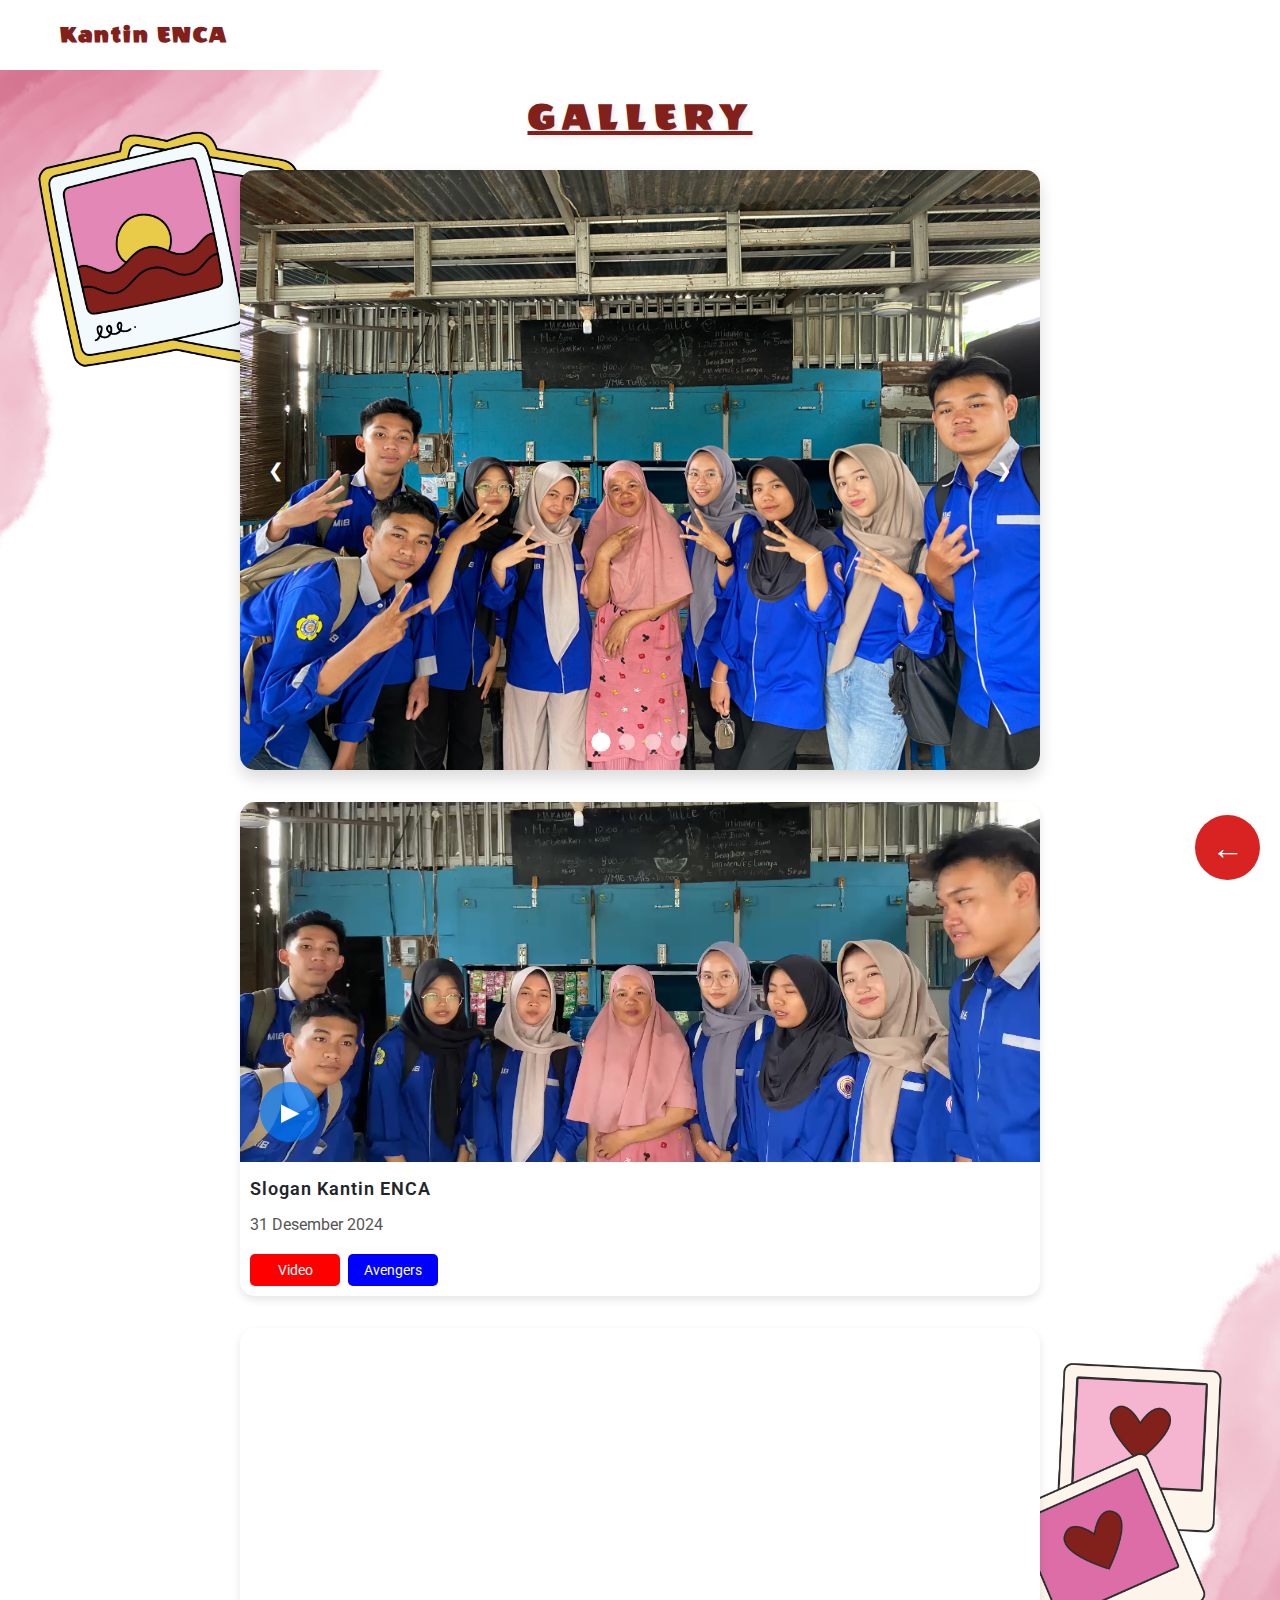
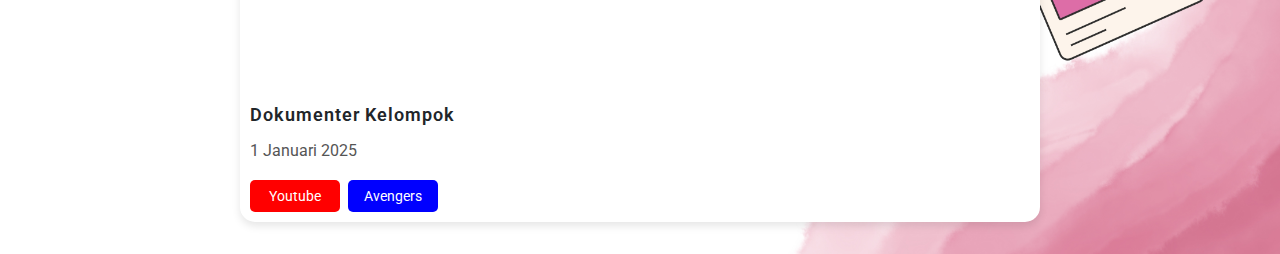
==== commit ada40f0e: "Update index2.html" ====
--- a/index2.html
+++ b/index2.html
@@ -68,7 +68,7 @@
 
             <div class="card">
                 <div class="video-container">
-                    <iframe width="560" height="315" src="https://www.youtube.com/embed/9ULAb0j5Xww?si=rpddmb4mpmCtWs3u"
+                    <iframe width="560" height="315" src="https://www.youtube.com/embed/EAY6uJXP0IA?si=p_3j393-JHUKLLxw"
                         title="YouTube video player" frameborder="0"
                         allow="accelerometer; autoplay; clipboard-write; encrypted-media; gyroscope; picture-in-picture; web-share"
                         referrerpolicy="strict-origin-when-cross-origin" allowfullscreen></iframe>
--- a/style2.css
+++ b/style2.css
@@ -17,7 +17,7 @@
   color: var(--text-dark);
   font-family: 'Patrick Hand', sans-serif;
   background-color: var(--background-light);
-  background-image: url(welcome\ To\ Manajemen\ Informatika\ \(Presentasi\)\ \(1\).jpg);
+  background-image: url(welcome\ To\ Manajemen\ Informatika\ \(Dokumen\ \(A4\)\).jpg);
   background-size: 100% 100%;
 }
 
@@ -77,6 +77,7 @@
   margin: 6rem 0 2rem;
   text-shadow: 2px 2px 4px rgba(0, 0, 0, 0.1);
   animation: fadeInDown 1s ease;
+  text-decoration: underline;
 }
 
 .carousel {
@@ -155,14 +156,6 @@
   background-color: var(--text-light);
   transform: scale(1.2);
 }
-
-.bgja {
-  min-height: 100vh;
-  padding: 1rem;
-  background-position: center;
-  background-size: cover;
-}
-
 iframe {
     position: absolute;
     top: 0;
@@ -294,16 +287,18 @@
 }
 
 @media screen and (max-width: 768px) {
+  body {
+    background-image: url(mobile.jpg);
+    background-size: 100% 100%;
+  }
   .carousel {
     width: 90%;
     margin-top: 1rem;
-    margin-top: 80px;
   }
 
   .judul {
     font-size: 2rem;
     letter-spacing: 4px;
-    margin: 5rem 0 1rem;
   }
 
   header {
@@ -315,12 +310,6 @@
     width: 35px;
     height: 35px;
     font-size: 1.2rem;
-  }
-
-  .bgja {
-    background-image: url(revisi.jpg);
-    height: auto;
-    min-height: 100vh;
   }
 
   .card {
